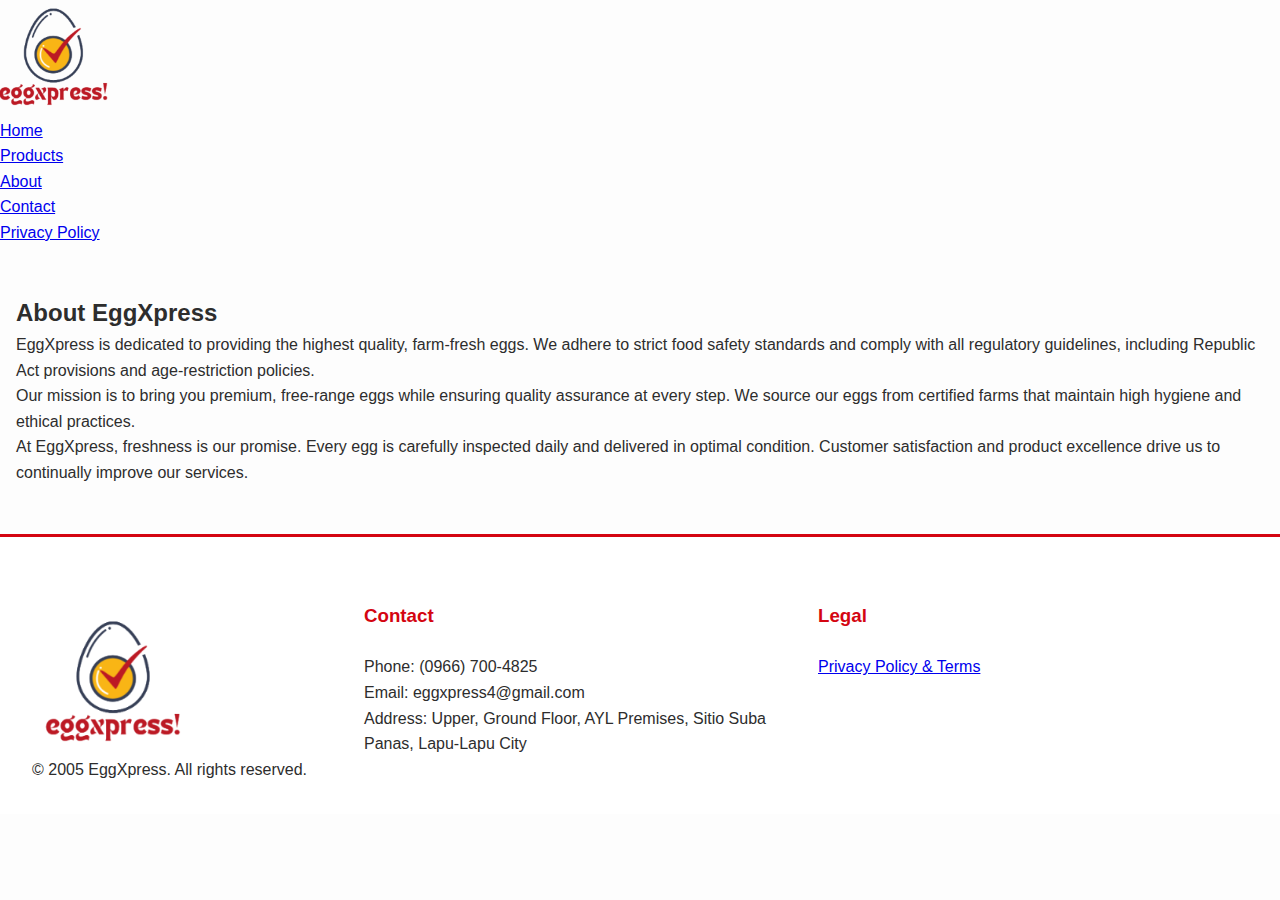
==== about.html @ 7fa2b329 "Update about.html" ====
<!DOCTYPE html>
<html lang="en">
<head>
  <meta charset="UTF-8" />
  <meta name="viewport" content="width=device-width, initial-scale=1.0" />
  <title>EggXpress! - About Us</title>
  <link rel="stylesheet" href="assets/css/style.css" />
  <link rel="shortcut icon" href="assets/images/favicon.ico" type="image/x-icon" />
</head>
<body>
  <!-- Header -->
  <header>
    <div class="header-container">
      <div class="logo">
        <a href="index.html"><img src="assets/images/logo.png" alt="EggXpress Logo"></a>
      </div>
      <nav>
        <div class="hamburger" onclick="toggleNav()">
          <div></div>
          <div></div>
          <div></div>
        </div>
        <ul id="navLinks">
          <li><a href="index.html">Home</a></li>
          <li><a href="products.html">Products</a></li>
          <li><a href="about.html" class="active">About</a></li>
          <li><a href="contact.html">Contact</a></li>
          <li><a href="javascript:void(0)" onclick="showPrivacyModal()">Privacy Policy</a></li>
        </ul>
      </nav>
    </div>
  </header>

  <!-- About Section -->
  <section class="about-section" id="about">
    <div class="about-container">
      <h2>About EggXpress</h2>
      <p>
        EggXpress is dedicated to providing the highest quality, farm-fresh eggs. We adhere to strict food safety standards and comply with all regulatory guidelines, including Republic Act provisions and age-restriction policies.
      </p>
      <p>
        Our mission is to bring you premium, free-range eggs while ensuring quality assurance at every step. We source our eggs from certified farms that maintain high hygiene and ethical practices.
      </p>
      <p>
        At EggXpress, freshness is our promise. Every egg is carefully inspected daily and delivered in optimal condition. Customer satisfaction and product excellence drive us to continually improve our services.
      </p>
    </div>
  </section>

  <!-- Footer -->
  <footer class="main-footer">
    <div class="footer-container">
      <div class="footer-left">
        <img src="assets/images/logo.png" alt="EggXpress Logo" class="footer-logo" />
      </div>
      <div class="footer-right">
        <div class="footer-section">
          <h3>Contact</h3>
          <p>Phone: (0966) 700-4825</p>
          <p>Email: eggxpress4@gmail.com</p>
          <p>Address: Upper, Ground Floor, AYL Premises, Sitio Suba Panas, Lapu-Lapu City</p>
        </div>
        <div class="footer-section">
          <h3>Legal</h3>
          <a href="javascript:void(0)" onclick="showPrivacyModal()">Privacy Policy &amp; Terms</a>
        </div>
      </div>
    </div>
    <div class="copyright">© 2005 EggXpress. All rights reserved.</div>
  </footer>

  <!-- Privacy Policy & Terms Modal -->
  <div id="privacyModal" class="modal-overlay">
    <div class="modal">
      <h2>Privacy Policy &amp; Terms &amp; Conditions</h2>
      <p>
        Welcome to EggXpress! We are committed to protecting your privacy and ensuring that your personal data is handled responsibly in compliance with Philippine laws.
      </p>
      <p>
        <strong>Privacy Policy:</strong> We collect only the information necessary to provide our egg delivery services. All data is securely stored and will not be shared with third parties without your explicit consent, except as required by law.
      </p>
      <p>
        <strong>Returns &amp; Freshness:</strong> Our eggs are farm-fresh and inspected daily for quality. Returns are accepted within 24 hours if the product fails to meet our quality standards.
      </p>
      <p>
        <strong>Age Restriction:</strong> By using our website, you confirm that you are at least 13 years old.
      </p>
      <p>
        <strong>Terms &amp; Conditions:</strong> Use of our website constitutes acceptance of these terms. We reserve the right to modify these policies as needed; your continued use of the site indicates your acceptance of any changes.
      </p>
      <div class="actions">
        <button class="btn-decline" onclick="declinePrivacy()">Decline</button>
        <button class="btn-agree" onclick="acceptPrivacy()">I Agree</button>
      </div>
    </div>
  </div>

  <script src="assets/js/script.js"></script>
</body>
</html>
---- assets/css/style.css ----
/* Variables */
:root {
  --primary-yellow: #f3bd3d;
  --primary-red: #D40511;
  --accent-black: #2D2D2D;
  --pure-white: #FFFFFF;
}

/* Reset */
* {
  margin: 0;
  padding: 0;
  box-sizing: border-box;
}

body {
  font-family: 'Montserrat', sans-serif;
  line-height: 1.6;
  background-color: #fdfdfd;
  color: var(--accent-black);
}

/* Navigation */
.main-header {
  background: var(--pure-white);
  box-shadow: 0 2px 10px rgba(0, 0, 0, 0.1);
  position: sticky;
  top: 0;
  z-index: 1000;
  border-bottom: 3px solid var(--primary-red);
}

.header-content {
  max-width: 1200px;
  margin: 0 auto;
  padding: 0 2rem;
  display: flex;
  align-items: center;
  justify-content: space-between;
}

.logo img {
  width: 110px;
  transition: transform 0.3s ease;
}

.logo img:hover {
  transform: scale(1.1);
}

.main-nav {
  display: flex;
  gap: 2rem;
}

.nav-link {
  text-decoration: none;
  color: var(--accent-black);
  padding: 0.5rem 0;
  position: relative;
  transition: color 0.3s ease;
}

.nav-link:hover,
.nav-link.active {
  color: #e6a200;
}

.nav-link::after {
  content: '';
  position: absolute;
  bottom: -4px;
  left: 0;
  width: 0;
  height: 2px;
  background: var(--primary-red);
  transition: width 0.3s ease;
}

.nav-link:hover::after,
.nav-link.active::after {
  width: 100%;
}

/* Hero Section */
.hero-section {
  position: relative;
  background: url('../images/hero.jpg') center/cover no-repeat;
  padding: 4rem 1rem;
  text-align: center;
  color: var(--pure-white);
}

.hero-content {
  max-width: 700px;
  margin: 0 auto;
}

.cta-button {
  display: inline-block;
  background: var(--primary-red);
  color: var(--pure-white);
  padding: 0.8rem 2rem;
  border-radius: 25px;
  text-decoration: none;
  font-weight: 600;
  margin-top: 1rem;
  transition: background 0.3s ease;
}

.cta-button:hover {
  background: #b00000;
}

/* Sections */
section {
  padding: 3rem 1rem;
}

/* Products Grid */
.products-section {
  background: #fffefa;
}

.section-heading {
  text-align: center;
  font-size: 2.5rem;
  margin-bottom: 2rem;
  color: var(--accent-black);
}

.product-grid {
  max-width: 1200px;
  margin: 0 auto;
  display: grid;
  grid-template-columns: repeat(auto-fit, minmax(280px, 1fr));
  gap: 2rem;
}

.product-card {
  background: var(--pure-white);
  border-radius: 12px;
  overflow: hidden;
  box-shadow: 0 4px 15px rgba(0, 0, 0, 0.1);
  text-align: center;
  transition: transform 0.3s ease;
}

.product-card:hover {
  transform: translateY(-5px);
}

.product-image {
  width: 100%;
  height: 220px;
  object-fit: cover;
}

.product-info {
  padding: 1rem;
}

.product-title {
  font-size: 1.3rem;
  margin-bottom: 0.5rem;
  text-transform: uppercase;
}

.product-price {
  color: var(--primary-red);
  font-size: 1.2rem;
  font-weight: 700;
  margin-bottom: 1rem;
}

/* Footer */
.main-footer {
  background: var(--pure-white);
  color: var(--accent-black);
  padding: 4rem 2rem 2rem;
  border-top: 3px solid var(--primary-red);
}

.footer-container {
  max-width: 1200px;
  margin: auto;
  display: flex;
  flex-wrap: wrap;
  gap: 2rem;
  justify-content: space-between;
}

.footer-left {
  flex: 1;
  min-width: 150px;
  display: flex;
  align-items: center;
}

.footer-logo {
  width: 150px;
}

.footer-right {
  flex: 3;
  display: grid;
  grid-template-columns: repeat(auto-fit, minmax(250px, 1fr));
  gap: 2rem;
}

.footer-section h3 {
  margin-bottom: 1.5rem;
  color: var(--primary-red);
}

.footer-links {
  list-style: none;
}

.footer-links li {
  margin-bottom: 0.8rem;
}

.footer-links a {
  color: var(--accent-black);
  text-decoration: none;
  transition: color 0.3s ease;
}

.footer-links a:hover {
  color: var(--primary-red);
}

/* Contact Page Layout */
.contact-container {
  max-width: 1200px;
  margin: 3rem auto;
  display: flex;
  flex-wrap: wrap;
  gap: 2rem;
  padding: 0 1rem;
}

.contact-form, .contact-info {
  flex: 1 1 45%;
  background: var(--pure-white);
  padding: 1.5rem;
  border-radius: 8px;
  box-shadow: 0 2px 10px rgba(0,0,0,0.05);
}

.contact-form h2,
.contact-info h3 {
  margin-bottom: 1rem;
}

.contact-form form {
  display: flex;
  flex-direction: column;
  gap: 1rem;
}

.contact-form label {
  font-weight: bold;
  text-transform: uppercase;
}

.contact-form input,
.contact-form textarea {
  padding: 0.8rem;
  border: 1px solid #ddd;
  border-radius: 5px;
}

/* Modal Overlay */
.modal-overlay {
  position: fixed;
  top: 0;
  left: 0;
  width: 100%;
  height: 100%;
  background: rgba(0,0,0,0.7);
  display: none;
  justify-content: center;
  align-items: center;
  z-index: 3000;
}

.modal {
  background: var(--pure-white);
  padding: 2rem;
  border-radius: 10px;
  max-width: 600px;
  width: 90%;
  max-height: 80%;
  overflow-y: auto;
  animation: scaleIn 0.4s ease;
}

@keyframes scaleIn {
  from { transform: scale(0.8); opacity: 0; }
  to { transform: scale(1); opacity: 1; }
}

.modal h2 {
  margin-bottom: 1rem;
  color: var(--primary-red);
  text-transform: uppercase;
}

.modal p {
  margin-bottom: 1rem;
  font-size: 0.95rem;
  text-align: justify;
}

.actions {
  margin-top: 1.5rem;
  display: flex;
  justify-content: space-around;
}

.modal button {
  padding: 0.5rem 1.5rem;
  border: none;
  border-radius: 5px;
  font-weight: 600;
  cursor: pointer;
  transition: background 0.3s ease;
}

.btn-agree {
  background: var(--primary-red);
  color: var(--pure-white);
}

.btn-agree:hover {
  background: #b00000;
}

.btn-decline {
  background: #ccc;
  color: var(--accent-black);
}

.btn-decline:hover {
  background: #bbb;
}

/* Responsive */
@media (max-width: 768px) {
  .header-content, .contact-container {
    flex-direction: column;
    gap: 1.5rem;
  }
  .footer-container {
    flex-direction: column;
    align-items: center;
  }
  .footer-right {
    grid-template-columns: 1fr;
  }
}
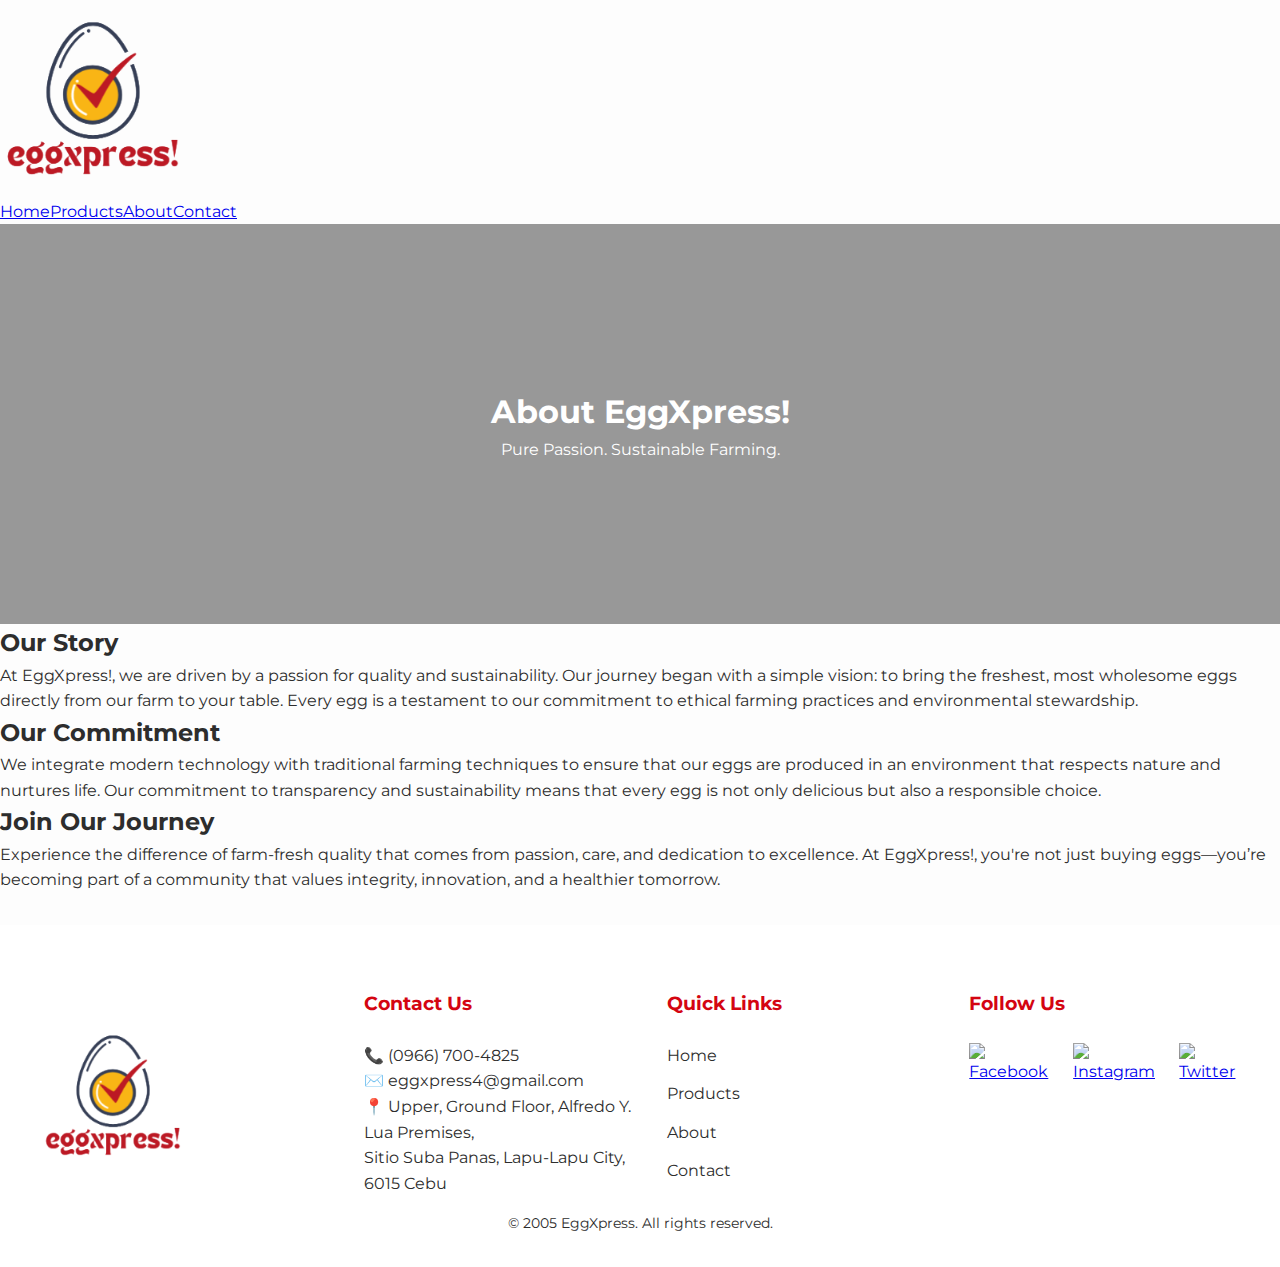
==== commit 19545e5d: "Update about.html" ====
--- a/about.html
+++ b/about.html
@@ -1,75 +1,97 @@
 <!DOCTYPE html>
 <html lang="en">
 <head>
-  <meta charset="UTF-8" />
-  <meta name="viewport" content="width=device-width, initial-scale=1.0" />
+  <meta charset="UTF-8">
+  <meta name="viewport" content="width=device-width, initial-scale=1.0">
   <title>EggXpress! - About Us</title>
-  <link rel="stylesheet" href="assets/css/style.css" />
-  <link rel="shortcut icon" href="assets/images/favicon.ico" type="image/x-icon" />
+  <link rel="apple-touch-icon" sizes="180x180" href="/assets/images/logo-180x180.png">
+  <link rel="icon" type="image/png" sizes="32x32" href="/assets/images/logo-32x32.png">
+  <link rel="icon" type="image/png" sizes="16x16" href="/assets/images/logo-16x16.png">
+  <link rel="shortcut icon" href="/assets/images/favicon.ico" type="image/x-icon">
+  <link href="https://fonts.googleapis.com/css2?family=Montserrat:wght@400;600;700&display=swap" rel="stylesheet">
+  <link rel="stylesheet" href="assets/css/style.css">
+  <style>
+    /* (Additional inline styles if needed can go here) */
+  </style>
 </head>
 <body>
-  <!-- Header -->
-  <header>
-    <div class="header-container">
-      <div class="logo">
-        <a href="index.html"><img src="assets/images/logo.png" alt="EggXpress Logo"></a>
-      </div>
-      <nav>
-        <div class="hamburger" onclick="toggleNav()">
-          <div></div>
-          <div></div>
-          <div></div>
-        </div>
-        <ul id="navLinks">
-          <li><a href="index.html">Home</a></li>
-          <li><a href="products.html">Products</a></li>
-          <li><a href="about.html" class="active">About</a></li>
-          <li><a href="contact.html">Contact</a></li>
-          <li><a href="javascript:void(0)" onclick="showPrivacyModal()">Privacy Policy</a></li>
-        </ul>
+  <!-- Header & Navigation -->
+  <header class="main-header">
+    <div class="header-content">
+      <a href="index.html">
+        <img src="assets/images/logo.png" alt="EggXpress Logo" class="brand-logo">
+      </a>
+      <nav class="main-nav">
+        <a href="index.html" class="nav-link">Home</a>
+        <a href="products.html" class="nav-link">Products</a>
+        <a href="about.html" class="nav-link active">About</a>
+        <a href="contact.html" class="nav-link">Contact</a>
       </nav>
     </div>
   </header>
-
-  <!-- About Section -->
-  <section class="about-section" id="about">
-    <div class="about-container">
-      <h2>About EggXpress</h2>
-      <p>
-        EggXpress is dedicated to providing the highest quality, farm-fresh eggs. We adhere to strict food safety standards and comply with all regulatory guidelines, including Republic Act provisions and age-restriction policies.
-      </p>
-      <p>
-        Our mission is to bring you premium, free-range eggs while ensuring quality assurance at every step. We source our eggs from certified farms that maintain high hygiene and ethical practices.
-      </p>
-      <p>
-        At EggXpress, freshness is our promise. Every egg is carefully inspected daily and delivered in optimal condition. Customer satisfaction and product excellence drive us to continually improve our services.
-      </p>
+  
+  <!-- Hero Section -->
+  <section class="hero" style="background: url('assets/images/hero-image1.jpg') center/cover no-repeat; height: 400px; background-attachment: fixed; display: flex; align-items: center; text-align: center; color: var(--pure-white); position: relative;">
+    <div class="hero-content" style="position: relative; z-index: 1; max-width: 800px; padding: 0 20px;">
+      <h1>About EggXpress!</h1>
+      <p>Pure Passion. Sustainable Farming.</p>
     </div>
+    <div style="position: absolute; top: 0; left: 0; width: 100%; height: 100%; background: rgba(0,0,0,0.4);"></div>
   </section>
 
+  <!-- About Content -->
+  <div class="about-container">
+    <h2>Our Story</h2>
+    <p>
+      At EggXpress!, we are driven by a passion for quality and sustainability. Our journey began with a simple vision: to bring the freshest, most wholesome eggs directly from our farm to your table. Every egg is a testament to our commitment to ethical farming practices and environmental stewardship.
+    </p>
+    <h2>Our Commitment</h2>
+    <p>
+      We integrate modern technology with traditional farming techniques to ensure that our eggs are produced in an environment that respects nature and nurtures life. Our commitment to transparency and sustainability means that every egg is not only delicious but also a responsible choice.
+    </p>
+    <h2>Join Our Journey</h2>
+    <p>
+      Experience the difference of farm-fresh quality that comes from passion, care, and dedication to excellence. At EggXpress!, you're not just buying eggs—you’re becoming part of a community that values integrity, innovation, and a healthier tomorrow.
+    </p>
+  </div>
+  
   <!-- Footer -->
   <footer class="main-footer">
     <div class="footer-container">
       <div class="footer-left">
-        <img src="assets/images/logo.png" alt="EggXpress Logo" class="footer-logo" />
+        <img src="assets/images/logo.png" alt="EggXpress Logo" class="footer-logo">
       </div>
       <div class="footer-right">
         <div class="footer-section">
-          <h3>Contact</h3>
-          <p>Phone: (0966) 700-4825</p>
-          <p>Email: eggxpress4@gmail.com</p>
-          <p>Address: Upper, Ground Floor, AYL Premises, Sitio Suba Panas, Lapu-Lapu City</p>
+          <h3>Contact Us</h3>
+          <p>📞 (0966) 700-4825</p>
+          <p>✉️ eggxpress4@gmail.com</p>
+          <p>📍 Upper, Ground Floor, Alfredo Y. Lua Premises,<br> Sitio Suba Panas, Lapu-Lapu City, 6015 Cebu</p>
         </div>
         <div class="footer-section">
-          <h3>Legal</h3>
-          <a href="javascript:void(0)" onclick="showPrivacyModal()">Privacy Policy &amp; Terms</a>
+          <h3>Quick Links</h3>
+          <ul class="footer-links">
+            <li><a href="index.html">Home</a></li>
+            <li><a href="products.html">Products</a></li>
+            <li><a href="about.html" class="active">About</a></li>
+            <li><a href="contact.html">Contact</a></li>
+          </ul>
+        </div>
+        <div class="footer-section">
+          <h3>Follow Us</h3>
+          <div class="social-links">
+            <a href="#"><img src="assets/images/facebook-logo.png" alt="Facebook" class="social-icon"></a>
+            <a href="#"><img src="assets/images/instagram-logo.jpg" alt="Instagram" class="social-icon"></a>
+            <a href="#"><img src="assets/images/twitter-logo.png" alt="Twitter" class="social-icon"></a>
+          </div>
         </div>
       </div>
     </div>
     <div class="copyright">© 2005 EggXpress. All rights reserved.</div>
   </footer>
-
-  <!-- Privacy Policy & Terms Modal -->
+  
+  <!-- (Optional: If you want to include the Privacy Policy modal, add it here) -->
+  <!-- Privacy Policy Modal -->
   <div id="privacyModal" class="modal-overlay">
     <div class="modal">
       <h2>Privacy Policy &amp; Terms &amp; Conditions</h2>
@@ -80,7 +102,7 @@
         <strong>Privacy Policy:</strong> We collect only the information necessary to provide our egg delivery services. All data is securely stored and will not be shared with third parties without your explicit consent, except as required by law.
       </p>
       <p>
-        <strong>Returns &amp; Freshness:</strong> Our eggs are farm-fresh and inspected daily for quality. Returns are accepted within 24 hours if the product fails to meet our quality standards.
+        <strong>Returns &amp; Freshness:</strong> Our eggs are farm-fresh and inspected daily for quality. Returns are accepted within 24 hours if the product fails to meet our strict quality standards.
       </p>
       <p>
         <strong>Age Restriction:</strong> By using our website, you confirm that you are at least 13 years old.
--- a/assets/css/style.css
+++ b/assets/css/style.css
@@ -1,291 +1,136 @@
-/* Variables */
 :root {
   --primary-yellow: #f3bd3d;
   --primary-red: #D40511;
   --accent-black: #2D2D2D;
   --pure-white: #FFFFFF;
 }
+* { margin: 0; padding: 0; box-sizing: border-box; }
+body { font-family: 'Montserrat', sans-serif; line-height: 1.6; color: var(--accent-black); background-color: #fdfdfd; }
 
-/* Reset */
-* {
-  margin: 0;
-  padding: 0;
-  box-sizing: border-box;
-}
-
-body {
-  font-family: 'Montserrat', sans-serif;
-  line-height: 1.6;
-  background-color: #fdfdfd;
-  color: var(--accent-black);
-}
-
-/* Navigation */
-.main-header {
-  background: var(--pure-white);
-  box-shadow: 0 2px 10px rgba(0, 0, 0, 0.1);
-  position: sticky;
-  top: 0;
-  z-index: 1000;
-  border-bottom: 3px solid var(--primary-red);
-}
-
-.header-content {
+/* Header & Navigation */
+.header-container {
   max-width: 1200px;
   margin: 0 auto;
-  padding: 0 2rem;
   display: flex;
   align-items: center;
   justify-content: space-between;
+  padding: 0.5rem 2rem;
 }
-
-.logo img {
-  width: 110px;
-  transition: transform 0.3s ease;
-}
-
-.logo img:hover {
-  transform: scale(1.1);
-}
-
-.main-nav {
-  display: flex;
-  gap: 2rem;
-}
-
-.nav-link {
-  text-decoration: none;
-  color: var(--accent-black);
-  padding: 0.5rem 0;
-  position: relative;
-  transition: color 0.3s ease;
-}
-
-.nav-link:hover,
-.nav-link.active {
-  color: #e6a200;
-}
-
-.nav-link::after {
-  content: '';
-  position: absolute;
-  bottom: -4px;
-  left: 0;
-  width: 0;
-  height: 2px;
-  background: var(--primary-red);
-  transition: width 0.3s ease;
-}
-
-.nav-link:hover::after,
-.nav-link.active::after {
-  width: 100%;
+.logo img { width: 120px; transition: transform 0.3s ease; }
+.logo img:hover { transform: scale(1.1); }
+nav { display: flex; align-items: center; }
+nav ul { list-style: none; display: flex; }
+nav ul li { margin-left: 2rem; }
+nav ul li a { text-decoration: none; color: var(--accent-black); font-weight: 600; transition: color 0.3s ease; }
+nav ul li a:hover { color: #e6a200; }
+nav ul li a.active { color: #e6a200; }
+/* Hamburger Menu */
+.hamburger { display: none; flex-direction: column; cursor: pointer; }
+.hamburger div { width: 25px; height: 3px; background: var(--accent-black); margin: 4px 0; transition: 0.4s; }
+@media (max-width: 768px) {
+  nav ul { display: none; flex-direction: column; background: var(--pure-white); position: absolute; right: 0; top: 60px; width: 200px; box-shadow: 0 2px 10px rgba(0,0,0,0.1); }
+  nav ul li { margin: 1rem; }
+  .hamburger { display: flex; }
 }
 
 /* Hero Section */
-.hero-section {
-  position: relative;
-  background: url('../images/hero.jpg') center/cover no-repeat;
-  padding: 4rem 1rem;
-  text-align: center;
-  color: var(--pure-white);
-}
+.hero-section { background: var(--primary-yellow) center/cover no-repeat; padding: 4rem 1rem; text-align: center; }
+.hero-content { max-width: 700px; margin: 0 auto; }
+.hero-title { font-size: 3.5rem; margin-bottom: 1rem; text-shadow: 1px 1px 2px rgba(0,0,0,0.2); }
+.hero-subtitle { font-size: 1.4rem; margin-bottom: 2rem; }
+.hero-cta { background: var(--primary-red); color: var(--pure-white); padding: 0.8rem 2rem; border-radius: 25px; text-decoration: none; font-weight: 600; transition: background 0.3s ease; }
+.hero-cta:hover { background: #b00000; }
 
-.hero-content {
-  max-width: 700px;
-  margin: 0 auto;
-}
-
-.cta-button {
-  display: inline-block;
-  background: var(--primary-red);
-  color: var(--pure-white);
-  padding: 0.8rem 2rem;
-  border-radius: 25px;
-  text-decoration: none;
-  font-weight: 600;
-  margin-top: 1rem;
-  transition: background 0.3s ease;
-}
-
-.cta-button:hover {
-  background: #b00000;
-}
-
-/* Sections */
-section {
-  padding: 3rem 1rem;
-}
-
-/* Products Grid */
-.products-section {
-  background: #fffefa;
-}
-
-.section-heading {
-  text-align: center;
-  font-size: 2.5rem;
-  margin-bottom: 2rem;
-  color: var(--accent-black);
-}
-
+/* Products Section */
+.products-section { padding: 5rem 2rem; background: #f9f9f9; }
+.section-heading { text-align: center; font-size: 2.5rem; margin-bottom: 3rem; }
 .product-grid {
   max-width: 1200px;
   margin: 0 auto;
   display: grid;
-  grid-template-columns: repeat(auto-fit, minmax(280px, 1fr));
+  grid-template-columns: repeat(auto-fit, minmax(260px, 1fr));
   gap: 2rem;
 }
-
 .product-card {
   background: var(--pure-white);
   border-radius: 12px;
   overflow: hidden;
-  box-shadow: 0 4px 15px rgba(0, 0, 0, 0.1);
+  box-shadow: 0 4px 15px rgba(0,0,0,0.1);
   text-align: center;
   transition: transform 0.3s ease;
 }
+.product-card:hover { transform: translateY(-5px); }
+.product-image { width: 100%; height: 220px; object-fit: cover; }
+.product-info { padding: 1rem; }
+.product-title { font-size: 1.3rem; margin-bottom: 0.5rem; }
+.product-price { color: var(--primary-red); font-size: 1.2rem; font-weight: 700; margin-bottom: 1rem; }
+.more-info-btn {
+  background: var(--primary-red);
+  color: var(--pure-white);
+  padding: 0.6rem 1.5rem;
+  border-radius: 25px;
+  text-decoration: none;
+  font-weight: 600;
+  cursor: pointer;
+  transition: background 0.3s ease;
+}
+.more-info-btn:hover { background: #b00000; }
 
-.product-card:hover {
-  transform: translateY(-5px);
+/* Side-by-Side Map & Gallery */
+.side-by-side { display: flex; width: 100%; height: 100vh; overflow: hidden; }
+.side-by-side > div { flex: 1; }
+.map-container, .gallery-container { height: 100%; }
+.map-container iframe { width: 100%; height: 100%; border: none; display: block; }
+.gallery-container .gallery-image {
+  width: 100%;
+  height: 100%;
+  object-fit: cover;
+  cursor: pointer;
+  transition: opacity 0.5s ease-in-out;
 }
-
-.product-image {
-  width: 100%;
-  height: 220px;
-  object-fit: cover;
-}
-
-.product-info {
-  padding: 1rem;
-}
-
-.product-title {
-  font-size: 1.3rem;
-  margin-bottom: 0.5rem;
-  text-transform: uppercase;
-}
-
-.product-price {
-  color: var(--primary-red);
-  font-size: 1.2rem;
-  font-weight: 700;
-  margin-bottom: 1rem;
+@media (max-width: 768px) {
+  .side-by-side { flex-direction: column; height: auto; }
+  .side-by-side > div { height: 300px; }
 }
 
 /* Footer */
-.main-footer {
-  background: var(--pure-white);
-  color: var(--accent-black);
-  padding: 4rem 2rem 2rem;
-  border-top: 3px solid var(--primary-red);
-}
-
+.main-footer { background: var(--pure-white); padding: 4rem 2rem 2rem; margin-top: 2rem; }
 .footer-container {
   max-width: 1200px;
-  margin: auto;
+  margin: 0 auto;
   display: flex;
   flex-wrap: wrap;
   gap: 2rem;
-  justify-content: space-between;
 }
-
-.footer-left {
-  flex: 1;
-  min-width: 150px;
-  display: flex;
-  align-items: center;
-}
-
-.footer-logo {
-  width: 150px;
-}
-
+.footer-left { flex: 1; display: flex; align-items: center; }
+.footer-logo { width: 150px; }
 .footer-right {
   flex: 3;
   display: grid;
   grid-template-columns: repeat(auto-fit, minmax(250px, 1fr));
   gap: 2rem;
 }
+.footer-section h3 { margin-bottom: 1.5rem; color: var(--primary-red); }
+.footer-links { list-style: none; }
+.footer-links li { margin-bottom: 0.8rem; }
+.footer-links a { text-decoration: none; color: var(--accent-black); transition: color 0.3s ease; }
+.footer-links a:hover { color: var(--primary-red); }
+.social-links { display: flex; gap: 1.5rem; margin-top: 1.5rem; }
+.social-icon { width: 35px; height: 35px; transition: transform 0.3s ease; }
+.social-icon:hover { transform: scale(1.5); }
+.copyright { text-align: center; margin-top: 1rem; font-size: 0.9rem; color: var(--accent-black); }
 
-.footer-section h3 {
-  margin-bottom: 1.5rem;
-  color: var(--primary-red);
-}
-
-.footer-links {
-  list-style: none;
-}
-
-.footer-links li {
-  margin-bottom: 0.8rem;
-}
-
-.footer-links a {
-  color: var(--accent-black);
-  text-decoration: none;
-  transition: color 0.3s ease;
-}
-
-.footer-links a:hover {
-  color: var(--primary-red);
-}
-
-/* Contact Page Layout */
-.contact-container {
-  max-width: 1200px;
-  margin: 3rem auto;
-  display: flex;
-  flex-wrap: wrap;
-  gap: 2rem;
-  padding: 0 1rem;
-}
-
-.contact-form, .contact-info {
-  flex: 1 1 45%;
-  background: var(--pure-white);
-  padding: 1.5rem;
-  border-radius: 8px;
-  box-shadow: 0 2px 10px rgba(0,0,0,0.05);
-}
-
-.contact-form h2,
-.contact-info h3 {
-  margin-bottom: 1rem;
-}
-
-.contact-form form {
-  display: flex;
-  flex-direction: column;
-  gap: 1rem;
-}
-
-.contact-form label {
-  font-weight: bold;
-  text-transform: uppercase;
-}
-
-.contact-form input,
-.contact-form textarea {
-  padding: 0.8rem;
-  border: 1px solid #ddd;
-  border-radius: 5px;
-}
-
-/* Modal Overlay */
+/* Modal Styles */
 .modal-overlay {
   position: fixed;
-  top: 0;
-  left: 0;
-  width: 100%;
-  height: 100%;
+  top: 0; left: 0;
+  width: 100%; height: 100%;
   background: rgba(0,0,0,0.7);
   display: none;
   justify-content: center;
   align-items: center;
   z-index: 3000;
 }
-
 .modal {
   background: var(--pure-white);
   padding: 2rem;
@@ -296,30 +141,13 @@
   overflow-y: auto;
   animation: scaleIn 0.4s ease;
 }
-
 @keyframes scaleIn {
   from { transform: scale(0.8); opacity: 0; }
   to { transform: scale(1); opacity: 1; }
 }
-
-.modal h2 {
-  margin-bottom: 1rem;
-  color: var(--primary-red);
-  text-transform: uppercase;
-}
-
-.modal p {
-  margin-bottom: 1rem;
-  font-size: 0.95rem;
-  text-align: justify;
-}
-
-.actions {
-  margin-top: 1.5rem;
-  display: flex;
-  justify-content: space-around;
-}
-
+.modal h2 { margin-bottom: 1rem; color: var(--primary-red); text-transform: uppercase; }
+.modal p { margin-bottom: 1rem; font-size: 0.95rem; text-align: justify; }
+.modal .actions { margin-top: 1.5rem; display: flex; justify-content: space-around; }
 .modal button {
   padding: 0.5rem 1.5rem;
   border: none;
@@ -328,36 +156,7 @@
   cursor: pointer;
   transition: background 0.3s ease;
 }
-
-.btn-agree {
-  background: var(--primary-red);
-  color: var(--pure-white);
-}
-
-.btn-agree:hover {
-  background: #b00000;
-}
-
-.btn-decline {
-  background: #ccc;
-  color: var(--accent-black);
-}
-
-.btn-decline:hover {
-  background: #bbb;
-}
-
-/* Responsive */
-@media (max-width: 768px) {
-  .header-content, .contact-container {
-    flex-direction: column;
-    gap: 1.5rem;
-  }
-  .footer-container {
-    flex-direction: column;
-    align-items: center;
-  }
-  .footer-right {
-    grid-template-columns: 1fr;
-  }
-}
+.btn-agree { background: var(--primary-red); color: var(--pure-white); }
+.btn-agree:hover { background: #b00000; }
+.btn-decline { background: #ccc; color: var(--accent-black); }
+.btn-decline:hover { background: #bbb; }
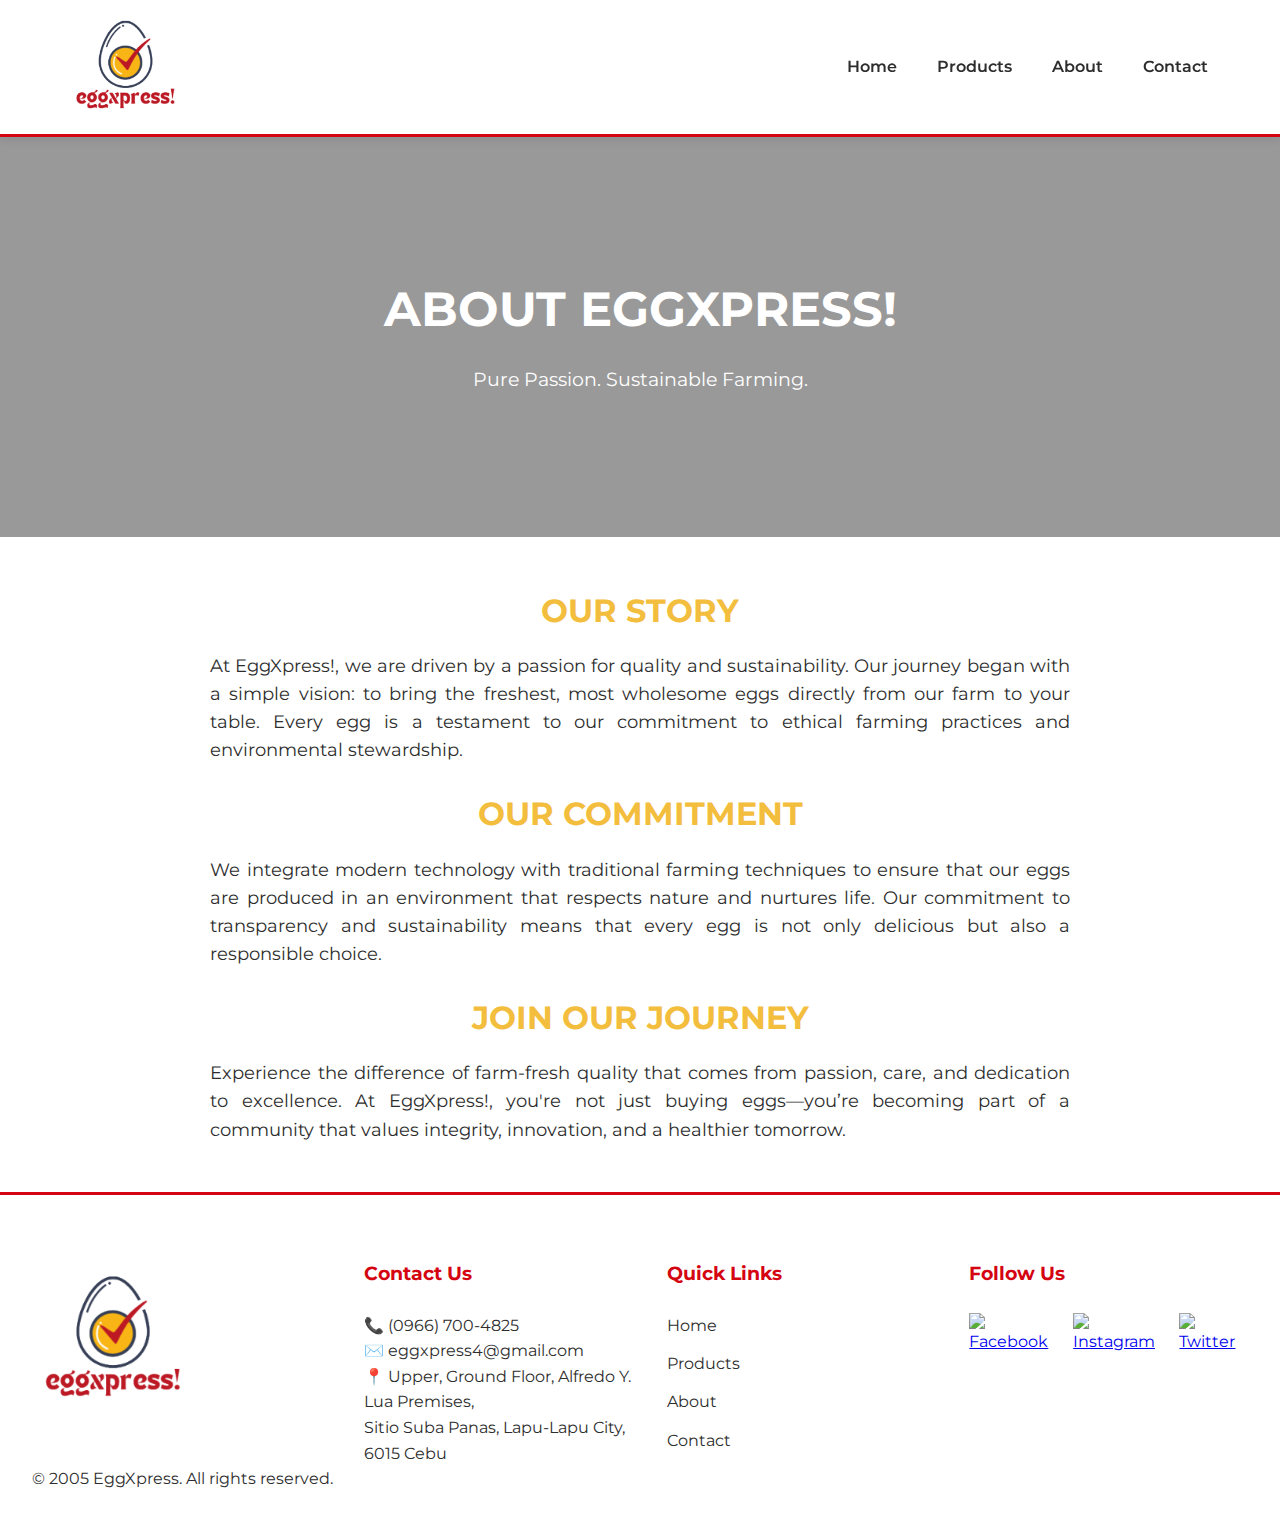
==== commit ae3bdc05: "Update about.html" ====
--- a/about.html
+++ b/about.html
@@ -9,18 +9,204 @@
   <link rel="icon" type="image/png" sizes="16x16" href="/assets/images/logo-16x16.png">
   <link rel="shortcut icon" href="/assets/images/favicon.ico" type="image/x-icon">
   <link href="https://fonts.googleapis.com/css2?family=Montserrat:wght@400;600;700&display=swap" rel="stylesheet">
-  <link rel="stylesheet" href="assets/css/style.css">
   <style>
-    /* (Additional inline styles if needed can go here) */
+    :root {
+      --primary-yellow: #f3bd3d;
+      --primary-red: #D40511;
+      --accent-black: #2D2D2D;
+      --pure-white: #FFFFFF;
+    }
+    * {
+      margin: 0;
+      padding: 0;
+      box-sizing: border-box;
+    }
+    body {
+      font-family: 'Montserrat', sans-serif;
+      background: var(--pure-white);
+      color: var(--accent-black);
+      line-height: 1.6;
+      overflow-x: hidden;
+    }
+    /* Header */
+    header.main-header {
+      background: var(--pure-white);
+      padding: 0.5rem 0;
+      box-shadow: 0 2px 10px rgba(0,0,0,0.1);
+      position: sticky;
+      top: 0;
+      z-index: 1000;
+      border-bottom: 3px solid var(--primary-red);
+      animation: fadeInDown 0.8s ease-out;
+    }
+    @keyframes fadeInDown {
+      from { opacity: 0; transform: translateY(-20px); }
+      to { opacity: 1; transform: translateY(0); }
+    }
+    .header-content {
+      max-width: 1200px;
+      margin: auto;
+      display: flex;
+      justify-content: space-between;
+      align-items: center;
+      padding: 0 2rem;
+    }
+    .brand-logo {
+      width: 110px;
+      transition: transform 0.3s ease;
+    }
+    .brand-logo:hover { transform: scale(1.1); }
+    .main-nav {
+      display: flex;
+      gap: 2.5rem;
+    }
+    .nav-link {
+      color: var(--accent-black);
+      text-decoration: none;
+      font-weight: 600;
+      padding: 0.5rem 0;
+      position: relative;
+      transition: color 0.3s ease;
+    }
+    .nav-link:hover { color: #e6a200; }
+    .nav-link::after {
+      content: "";
+      position: absolute;
+      width: 0;
+      height: 2px;
+      bottom: -4px;
+      left: 0;
+      background: var(--primary-red);
+      transition: width 0.3s;
+    }
+    .nav-link:hover::after { width: 100%; }
+    
+    /* Hero Section */
+    .hero {
+      position: relative;
+      background: url('assets/images/hero-image1.jpg') center/cover no-repeat;
+      height: 400px;
+      display: flex;
+      align-items: center;
+      justify-content: center;
+      text-align: center;
+      color: var(--pure-white);
+      background-attachment: fixed;
+    }
+    .hero::after {
+      content: "";
+      position: absolute;
+      top: 0; left: 0;
+      width: 100%;
+      height: 100%;
+      background: rgba(0,0,0,0.4);
+    }
+    .hero-content {
+      position: relative;
+      z-index: 1;
+      max-width: 800px;
+      padding: 0 20px;
+    }
+    .hero h1 {
+      font-size: 3rem;
+      margin-bottom: 1rem;
+      text-transform: uppercase;
+    }
+    .hero p {
+      font-size: 1.2rem;
+      margin-bottom: 0.5rem;
+    }
+    
+    /* About Content */
+    .about-container {
+      max-width: 900px;
+      margin: 3rem auto;
+      padding: 0 20px;
+      text-align: center;
+      animation: fadeInUp 1s ease-out;
+    }
+    @keyframes fadeInUp {
+      from { opacity: 0; transform: translateY(20px); }
+      to { opacity: 1; transform: translateY(0); }
+    }
+    .about-container h2 {
+      font-size: 2rem;
+      color: var(--primary-yellow);
+      margin-bottom: 1rem;
+      text-transform: uppercase;
+    }
+    .about-container p {
+      font-size: 1.1rem;
+      margin-bottom: 1.5rem;
+      text-align: justify;
+    }
+    
+    /* Footer */
+    footer.main-footer {
+      background: var(--pure-white);
+      color: var(--accent-black);
+      padding: 4rem 2rem 2rem;
+      margin-top: 3rem;
+      border-top: 3px solid var(--primary-red);
+      animation: fadeInUp 0.8s ease-out;
+    }
+    .footer-container {
+      max-width: 1200px;
+      margin: auto;
+      display: flex;
+      flex-wrap: wrap;
+      gap: 2rem;
+      justify-content: space-between;
+      align-items: flex-start;
+    }
+    .footer-left { flex: 1; min-width: 150px; }
+    .footer-right {
+      flex: 3;
+      display: grid;
+      grid-template-columns: repeat(auto-fit, minmax(250px, 1fr));
+      gap: 2rem;
+    }
+    .footer-logo { width: 150px; }
+    .footer-section h3 {
+      margin-bottom: 1.5rem;
+      color: var(--primary-red);
+    }
+    .footer-links { list-style: none; }
+    .footer-links li { margin-bottom: 0.8rem; }
+    .footer-links a {
+      color: var(--accent-black);
+      text-decoration: none;
+      transition: color 0.3s ease;
+    }
+    .footer-links a:hover { color: var(--primary-red); }
+    .social-links {
+      display: flex;
+      gap: 1.5rem;
+      margin-top: 1.5rem;
+      justify-content: center;
+    }
+    .social-icon {
+      width: 35px;
+      height: 35px;
+      transition: transform 0.3s ease;
+    }
+    .social-icon:hover { transform: scale(1.5); }
+    
+    @media (max-width: 768px) {
+      .header-content { flex-direction: column; gap: 1.5rem; }
+      .main-nav { justify-content: center; }
+      .hero h1 { font-size: 2.5rem; }
+      .about-container p { font-size: 1rem; }
+      .footer-container { flex-direction: column; align-items: center; }
+      .footer-right { grid-template-columns: 1fr; }
+    }
   </style>
 </head>
 <body>
   <!-- Header & Navigation -->
   <header class="main-header">
     <div class="header-content">
-      <a href="index.html">
-        <img src="assets/images/logo.png" alt="EggXpress Logo" class="brand-logo">
-      </a>
+      <a href="index.html"><img src="assets/images/logo.png" alt="EggXpress Logo" class="brand-logo"></a>
       <nav class="main-nav">
         <a href="index.html" class="nav-link">Home</a>
         <a href="products.html" class="nav-link">Products</a>
@@ -29,14 +215,13 @@
       </nav>
     </div>
   </header>
-  
+ 
   <!-- Hero Section -->
-  <section class="hero" style="background: url('assets/images/hero-image1.jpg') center/cover no-repeat; height: 400px; background-attachment: fixed; display: flex; align-items: center; text-align: center; color: var(--pure-white); position: relative;">
-    <div class="hero-content" style="position: relative; z-index: 1; max-width: 800px; padding: 0 20px;">
+  <section class="hero">
+    <div class="hero-content">
       <h1>About EggXpress!</h1>
       <p>Pure Passion. Sustainable Farming.</p>
     </div>
-    <div style="position: absolute; top: 0; left: 0; width: 100%; height: 100%; background: rgba(0,0,0,0.4);"></div>
   </section>
 
   <!-- About Content -->
@@ -89,34 +274,5 @@
     </div>
     <div class="copyright">© 2005 EggXpress. All rights reserved.</div>
   </footer>
-  
-  <!-- (Optional: If you want to include the Privacy Policy modal, add it here) -->
-  <!-- Privacy Policy Modal -->
-  <div id="privacyModal" class="modal-overlay">
-    <div class="modal">
-      <h2>Privacy Policy &amp; Terms &amp; Conditions</h2>
-      <p>
-        Welcome to EggXpress! We are committed to protecting your privacy and ensuring that your personal data is handled responsibly in compliance with Philippine laws.
-      </p>
-      <p>
-        <strong>Privacy Policy:</strong> We collect only the information necessary to provide our egg delivery services. All data is securely stored and will not be shared with third parties without your explicit consent, except as required by law.
-      </p>
-      <p>
-        <strong>Returns &amp; Freshness:</strong> Our eggs are farm-fresh and inspected daily for quality. Returns are accepted within 24 hours if the product fails to meet our strict quality standards.
-      </p>
-      <p>
-        <strong>Age Restriction:</strong> By using our website, you confirm that you are at least 13 years old.
-      </p>
-      <p>
-        <strong>Terms &amp; Conditions:</strong> Use of our website constitutes acceptance of these terms. We reserve the right to modify these policies as needed; your continued use of the site indicates your acceptance of any changes.
-      </p>
-      <div class="actions">
-        <button class="btn-decline" onclick="declinePrivacy()">Decline</button>
-        <button class="btn-agree" onclick="acceptPrivacy()">I Agree</button>
-      </div>
-    </div>
-  </div>
-
-  <script src="assets/js/script.js"></script>
 </body>
 </html>
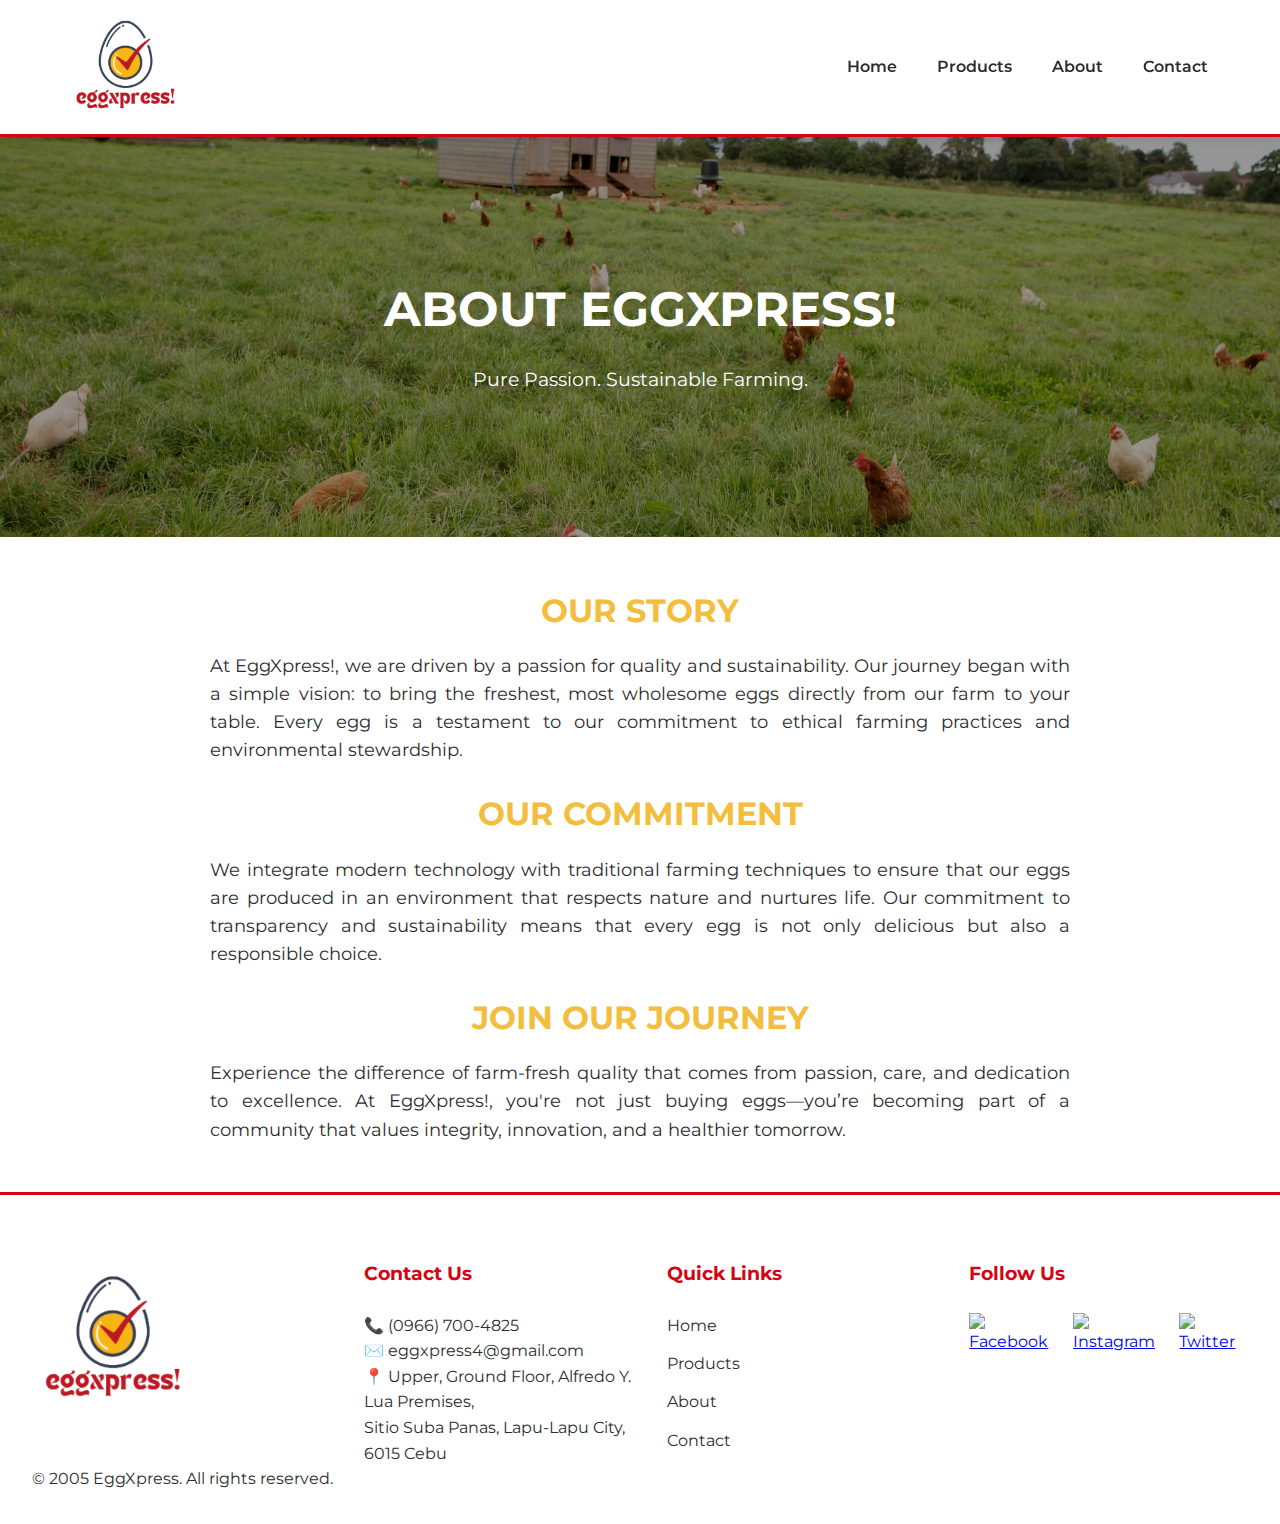
==== commit f893cec8: "Update about.html" ====
--- a/about.html
+++ b/about.html
@@ -84,7 +84,7 @@
     /* Hero Section */
     .hero {
       position: relative;
-      background: url('assets/images/hero-image1.jpg') center/cover no-repeat;
+      background: url('freerange.jpg') center/cover no-repeat;
       height: 400px;
       display: flex;
       align-items: center;
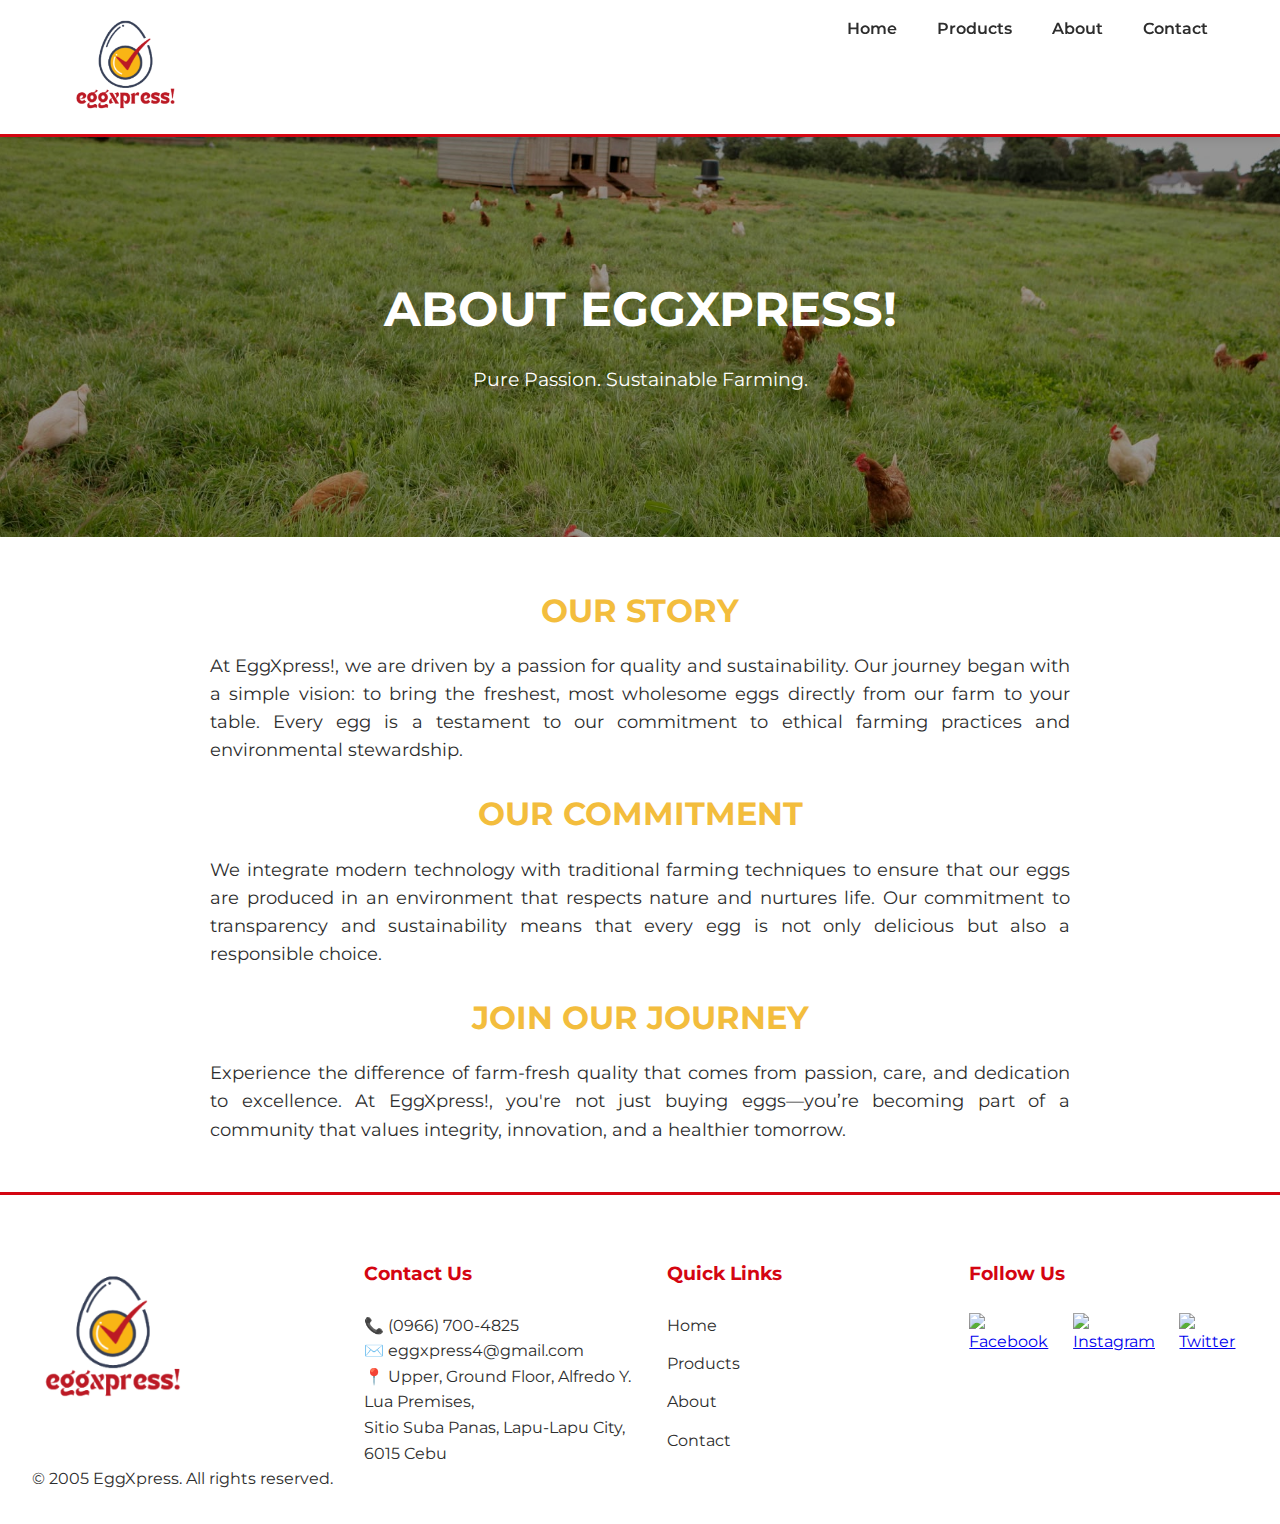
==== commit f8a833c4: "Update about.html" ====
--- a/about.html
+++ b/about.html
@@ -48,7 +48,7 @@
       margin: auto;
       display: flex;
       justify-content: space-between;
-      align-items: center;
+      align-items: left;
       padding: 0 2rem;
     }
     .brand-logo {
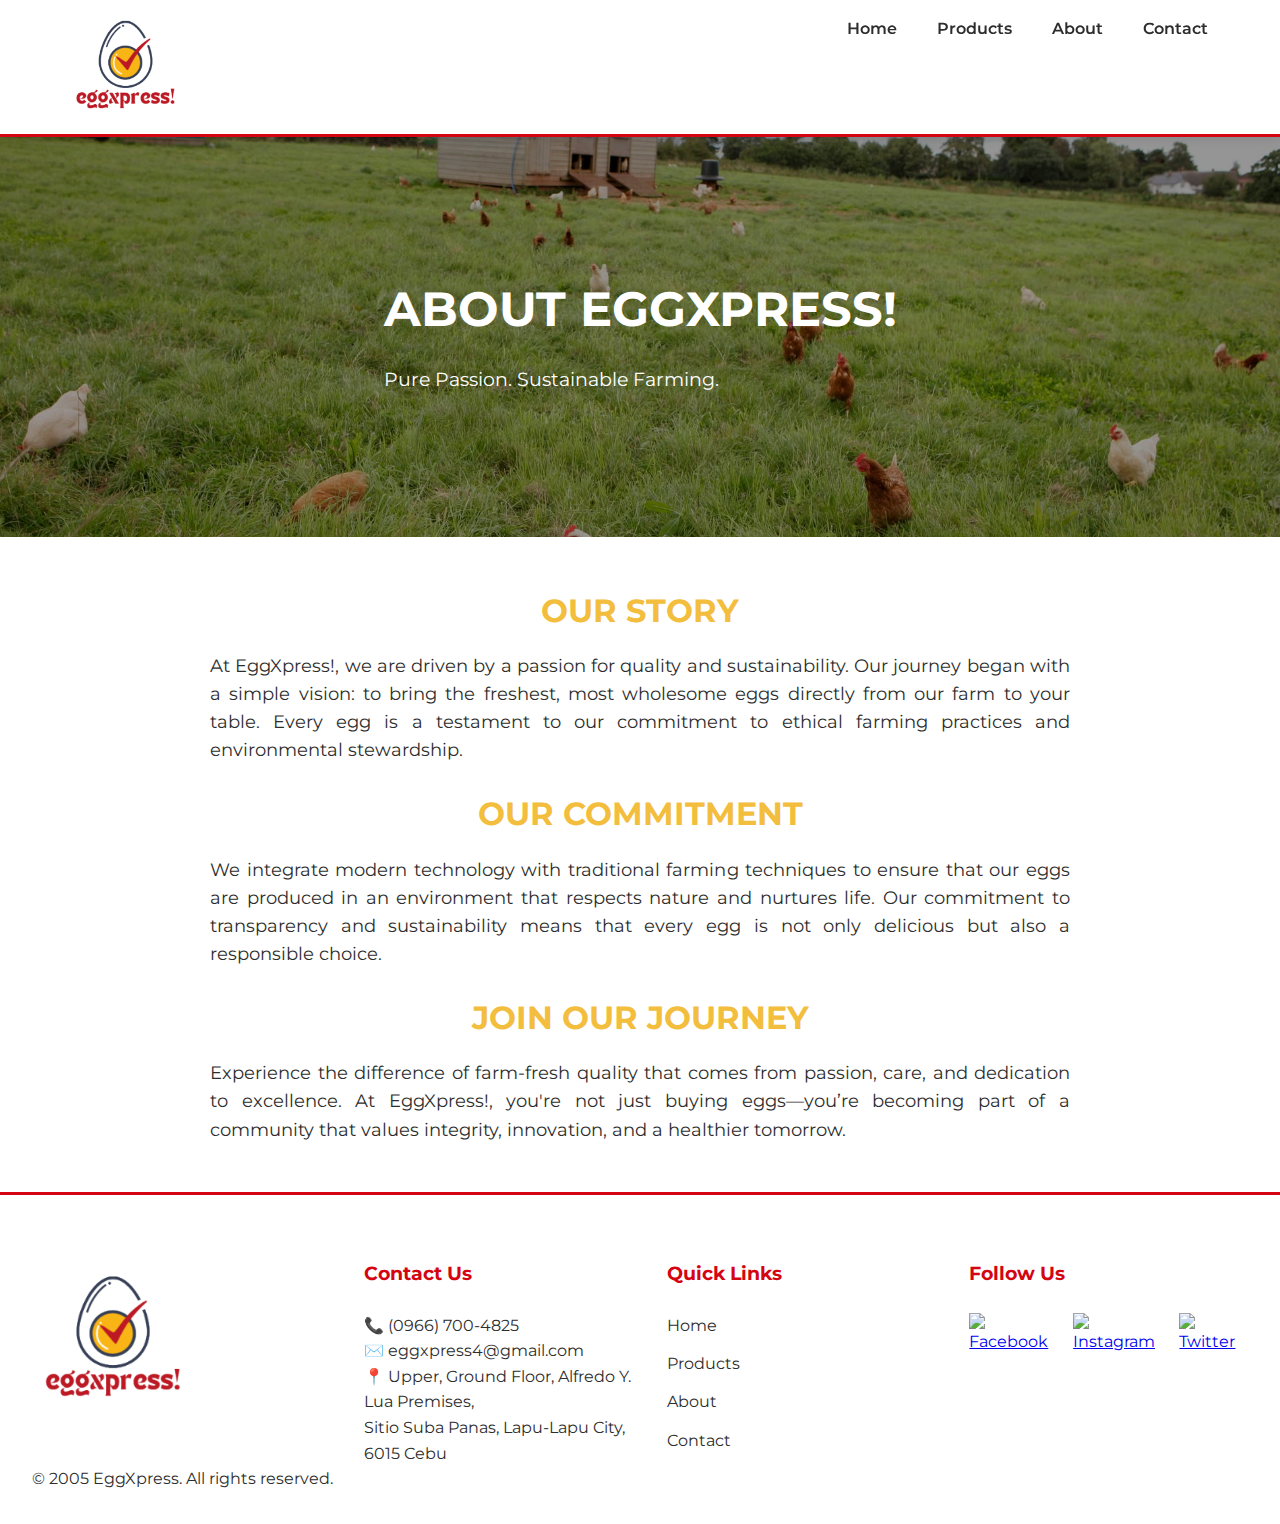
==== commit baa083d1: "Update about.html" ====
--- a/about.html
+++ b/about.html
@@ -89,7 +89,7 @@
       display: flex;
       align-items: center;
       justify-content: center;
-      text-align: center;
+      text-align: LEFT;
       color: var(--pure-white);
       background-attachment: fixed;
     }
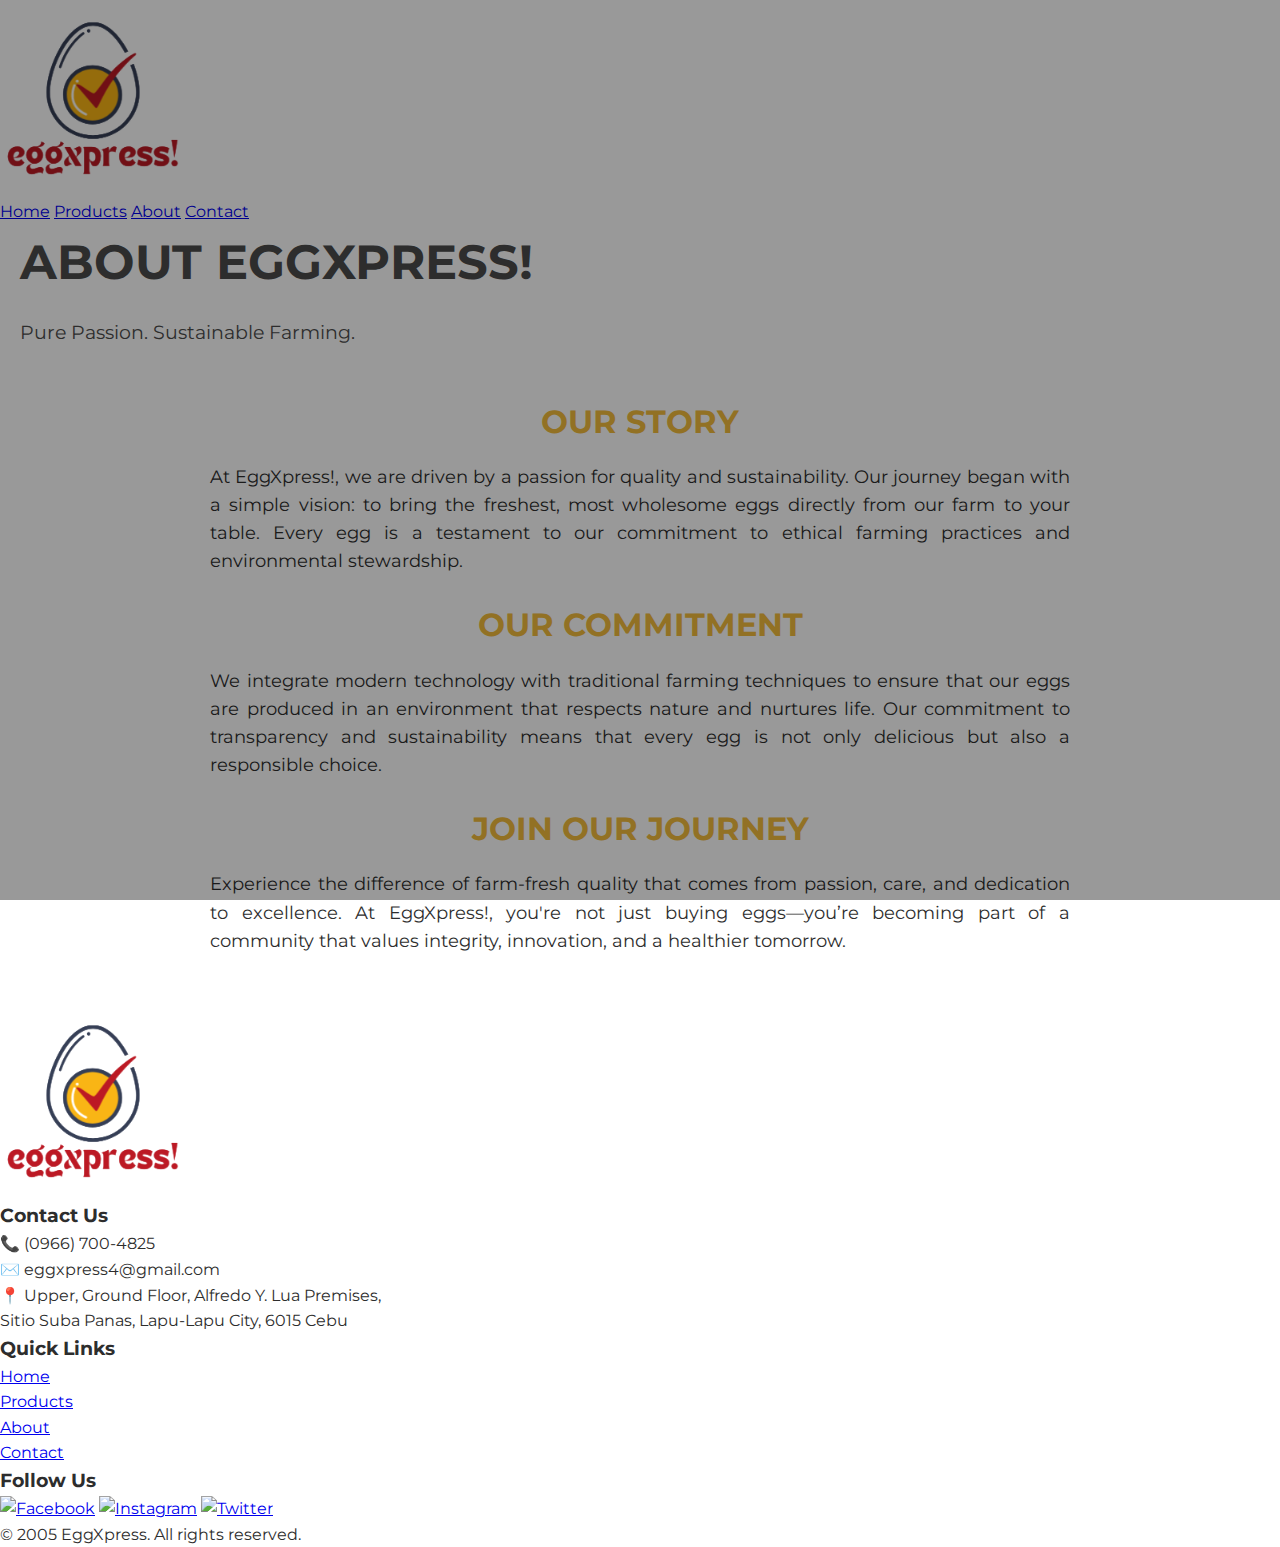
==== commit f98e5d21: "Update about.html" ====
--- a/about.html
+++ b/about.html
@@ -28,58 +28,9 @@
       line-height: 1.6;
       overflow-x: hidden;
     }
-    /* Header */
-    header.main-header {
-      background: var(--pure-white);
-      padding: 0.5rem 0;
-      box-shadow: 0 2px 10px rgba(0,0,0,0.1);
-      position: sticky;
-      top: 0;
-      z-index: 1000;
-      border-bottom: 3px solid var(--primary-red);
-      animation: fadeInDown 0.8s ease-out;
-    }
-    @keyframes fadeInDown {
-      from { opacity: 0; transform: translateY(-20px); }
-      to { opacity: 1; transform: translateY(0); }
-    }
-    .header-content {
-      max-width: 1200px;
-      margin: auto;
-      display: flex;
-      justify-content: space-between;
-      align-items: left;
-      padding: 0 2rem;
-    }
-    .brand-logo {
-      width: 110px;
-      transition: transform 0.3s ease;
-    }
-    .brand-logo:hover { transform: scale(1.1); }
-    .main-nav {
-      display: flex;
-      gap: 2.5rem;
-    }
-    .nav-link {
-      color: var(--accent-black);
-      text-decoration: none;
-      font-weight: 600;
-      padding: 0.5rem 0;
-      position: relative;
-      transition: color 0.3s ease;
-    }
-    .nav-link:hover { color: #e6a200; }
-    .nav-link::after {
-      content: "";
-      position: absolute;
-      width: 0;
-      height: 2px;
-      bottom: -4px;
-      left: 0;
-      background: var(--primary-red);
-      transition: width 0.3s;
-    }
-    .nav-link:hover::after { width: 100%; }
+
+
+<my-header></my-header>
     
     /* Hero Section */
     .hero {
@@ -140,66 +91,7 @@
       margin-bottom: 1.5rem;
       text-align: justify;
     }
-    
-    /* Footer */
-    footer.main-footer {
-      background: var(--pure-white);
-      color: var(--accent-black);
-      padding: 4rem 2rem 2rem;
-      margin-top: 3rem;
-      border-top: 3px solid var(--primary-red);
-      animation: fadeInUp 0.8s ease-out;
-    }
-    .footer-container {
-      max-width: 1200px;
-      margin: auto;
-      display: flex;
-      flex-wrap: wrap;
-      gap: 2rem;
-      justify-content: space-between;
-      align-items: flex-start;
-    }
-    .footer-left { flex: 1; min-width: 150px; }
-    .footer-right {
-      flex: 3;
-      display: grid;
-      grid-template-columns: repeat(auto-fit, minmax(250px, 1fr));
-      gap: 2rem;
-    }
-    .footer-logo { width: 150px; }
-    .footer-section h3 {
-      margin-bottom: 1.5rem;
-      color: var(--primary-red);
-    }
-    .footer-links { list-style: none; }
-    .footer-links li { margin-bottom: 0.8rem; }
-    .footer-links a {
-      color: var(--accent-black);
-      text-decoration: none;
-      transition: color 0.3s ease;
-    }
-    .footer-links a:hover { color: var(--primary-red); }
-    .social-links {
-      display: flex;
-      gap: 1.5rem;
-      margin-top: 1.5rem;
-      justify-content: center;
-    }
-    .social-icon {
-      width: 35px;
-      height: 35px;
-      transition: transform 0.3s ease;
-    }
-    .social-icon:hover { transform: scale(1.5); }
-    
-    @media (max-width: 768px) {
-      .header-content { flex-direction: column; gap: 1.5rem; }
-      .main-nav { justify-content: center; }
-      .hero h1 { font-size: 2.5rem; }
-      .about-container p { font-size: 1rem; }
-      .footer-container { flex-direction: column; align-items: center; }
-      .footer-right { grid-template-columns: 1fr; }
-    }
+ <my-footer></my-footer>
   </style>
 </head>
 <body>
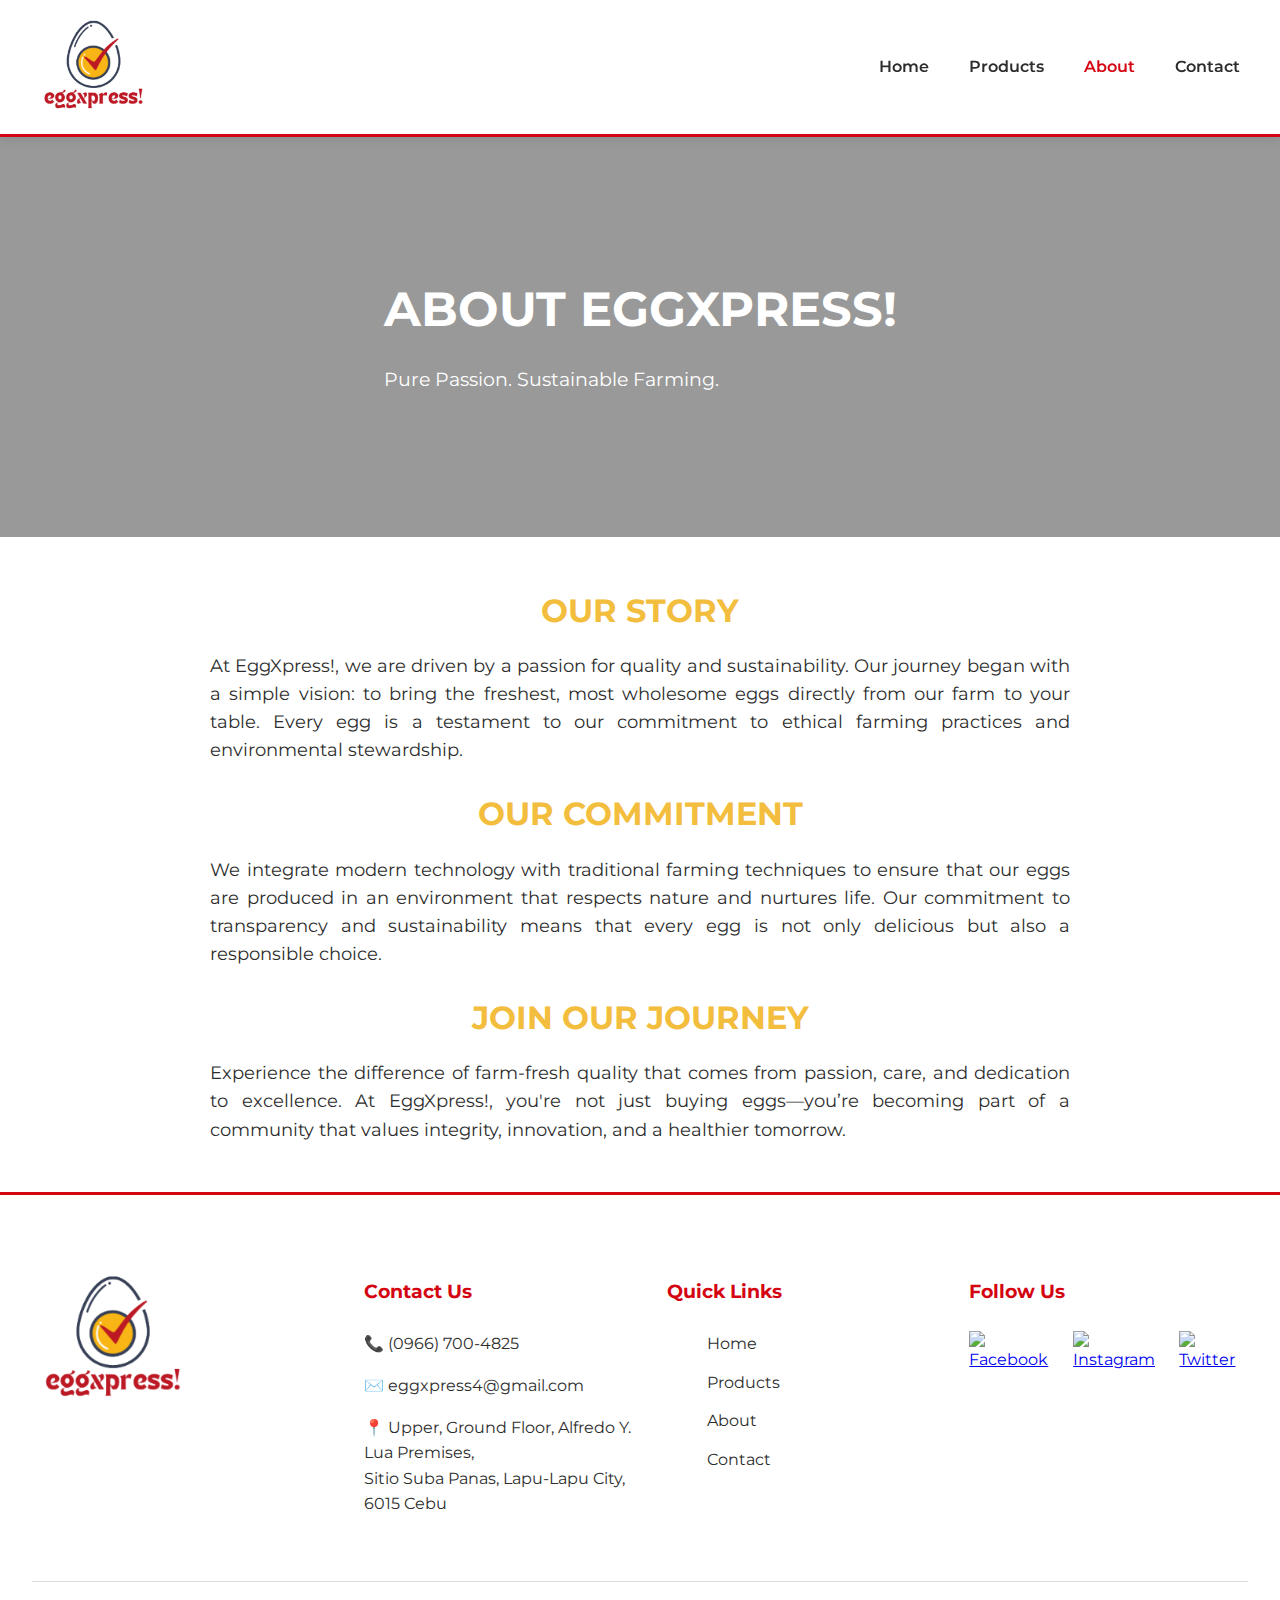
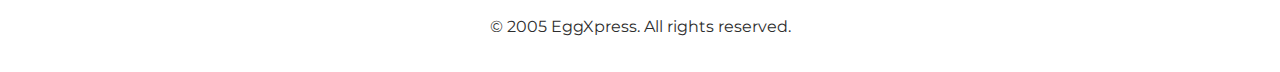
==== commit 0643e04f: "Update about.html" ====
--- a/about.html
+++ b/about.html
@@ -4,10 +4,10 @@
   <meta charset="UTF-8">
   <meta name="viewport" content="width=device-width, initial-scale=1.0">
   <title>EggXpress! - About Us</title>
-  <link rel="apple-touch-icon" sizes="180x180" href="/assets/images/logo-180x180.png">
-  <link rel="icon" type="image/png" sizes="32x32" href="/assets/images/logo-32x32.png">
-  <link rel="icon" type="image/png" sizes="16x16" href="/assets/images/logo-16x16.png">
-  <link rel="shortcut icon" href="/assets/images/favicon.ico" type="image/x-icon">
+  <link rel="apple-touch-icon" sizes="180x180" href="assets/images/logo-180x180.png">
+  <link rel="icon" type="image/png" sizes="32x32" href="assets/images/logo-32x32.png">
+  <link rel="icon" type="image/png" sizes="16x16" href="assets/images/logo-16x16.png">
+  <link rel="shortcut icon" href="assets/images/favicon.ico" type="image/x-icon">
   <link href="https://fonts.googleapis.com/css2?family=Montserrat:wght@400;600;700&display=swap" rel="stylesheet">
   <style>
     :root {
@@ -16,11 +16,13 @@
       --accent-black: #2D2D2D;
       --pure-white: #FFFFFF;
     }
+    
     * {
       margin: 0;
       padding: 0;
       box-sizing: border-box;
     }
+    
     body {
       font-family: 'Montserrat', sans-serif;
       background: var(--pure-white);
@@ -29,45 +31,47 @@
       overflow-x: hidden;
     }
 
-
-<my-header></my-header>
-    
     /* Hero Section */
     .hero {
       position: relative;
-      background: url('freerange.jpg') center/cover no-repeat;
+      background: url('assets/images/freerange.jpg') center/cover no-repeat;
       height: 400px;
       display: flex;
       align-items: center;
       justify-content: center;
-      text-align: LEFT;
+      text-align: left;
       color: var(--pure-white);
       background-attachment: fixed;
     }
+    
     .hero::after {
       content: "";
       position: absolute;
-      top: 0; left: 0;
+      top: 0; 
+      left: 0;
       width: 100%;
       height: 100%;
       background: rgba(0,0,0,0.4);
     }
+    
     .hero-content {
       position: relative;
       z-index: 1;
       max-width: 800px;
       padding: 0 20px;
     }
+    
     .hero h1 {
       font-size: 3rem;
       margin-bottom: 1rem;
       text-transform: uppercase;
     }
+    
     .hero p {
       font-size: 1.2rem;
       margin-bottom: 0.5rem;
     }
-    
+
     /* About Content */
     .about-container {
       max-width: 900px;
@@ -76,38 +80,35 @@
       text-align: center;
       animation: fadeInUp 1s ease-out;
     }
+    
     @keyframes fadeInUp {
       from { opacity: 0; transform: translateY(20px); }
       to { opacity: 1; transform: translateY(0); }
     }
+    
     .about-container h2 {
       font-size: 2rem;
       color: var(--primary-yellow);
       margin-bottom: 1rem;
       text-transform: uppercase;
     }
+    
     .about-container p {
       font-size: 1.1rem;
       margin-bottom: 1.5rem;
       text-align: justify;
     }
- <my-footer></my-footer>
+
+    @media (max-width: 768px) {
+      .hero h1 { font-size: 2.5rem; }
+      .about-container p { font-size: 1rem; }
+    }
   </style>
 </head>
 <body>
-  <!-- Header & Navigation -->
-  <header class="main-header">
-    <div class="header-content">
-      <a href="index.html"><img src="assets/images/logo.png" alt="EggXpress Logo" class="brand-logo"></a>
-      <nav class="main-nav">
-        <a href="index.html" class="nav-link">Home</a>
-        <a href="products.html" class="nav-link">Products</a>
-        <a href="about.html" class="nav-link active">About</a>
-        <a href="contact.html" class="nav-link">Contact</a>
-      </nav>
-    </div>
-  </header>
- 
+  <!-- Custom Header Component -->
+  <my-header></my-header>
+
   <!-- Hero Section -->
   <section class="hero">
     <div class="hero-content">
@@ -120,51 +121,30 @@
   <div class="about-container">
     <h2>Our Story</h2>
     <p>
-      At EggXpress!, we are driven by a passion for quality and sustainability. Our journey began with a simple vision: to bring the freshest, most wholesome eggs directly from our farm to your table. Every egg is a testament to our commitment to ethical farming practices and environmental stewardship.
+      At EggXpress!, we are driven by a passion for quality and sustainability. Our journey began with a simple vision: 
+      to bring the freshest, most wholesome eggs directly from our farm to your table. Every egg is a testament to our 
+      commitment to ethical farming practices and environmental stewardship.
     </p>
+    
     <h2>Our Commitment</h2>
     <p>
-      We integrate modern technology with traditional farming techniques to ensure that our eggs are produced in an environment that respects nature and nurtures life. Our commitment to transparency and sustainability means that every egg is not only delicious but also a responsible choice.
+      We integrate modern technology with traditional farming techniques to ensure that our eggs are produced in an 
+      environment that respects nature and nurtures life. Our commitment to transparency and sustainability means that 
+      every egg is not only delicious but also a responsible choice.
     </p>
+    
     <h2>Join Our Journey</h2>
     <p>
-      Experience the difference of farm-fresh quality that comes from passion, care, and dedication to excellence. At EggXpress!, you're not just buying eggs—you’re becoming part of a community that values integrity, innovation, and a healthier tomorrow.
+      Experience the difference of farm-fresh quality that comes from passion, care, and dedication to excellence. 
+      At EggXpress!, you're not just buying eggs—you’re becoming part of a community that values integrity, innovation, 
+      and a healthier tomorrow.
     </p>
   </div>
-  
-  <!-- Footer -->
-  <footer class="main-footer">
-    <div class="footer-container">
-      <div class="footer-left">
-        <img src="assets/images/logo.png" alt="EggXpress Logo" class="footer-logo">
-      </div>
-      <div class="footer-right">
-        <div class="footer-section">
-          <h3>Contact Us</h3>
-          <p>📞 (0966) 700-4825</p>
-          <p>✉️ eggxpress4@gmail.com</p>
-          <p>📍 Upper, Ground Floor, Alfredo Y. Lua Premises,<br> Sitio Suba Panas, Lapu-Lapu City, 6015 Cebu</p>
-        </div>
-        <div class="footer-section">
-          <h3>Quick Links</h3>
-          <ul class="footer-links">
-            <li><a href="index.html">Home</a></li>
-            <li><a href="products.html">Products</a></li>
-            <li><a href="about.html" class="active">About</a></li>
-            <li><a href="contact.html">Contact</a></li>
-          </ul>
-        </div>
-        <div class="footer-section">
-          <h3>Follow Us</h3>
-          <div class="social-links">
-            <a href="#"><img src="assets/images/facebook-logo.png" alt="Facebook" class="social-icon"></a>
-            <a href="#"><img src="assets/images/instagram-logo.jpg" alt="Instagram" class="social-icon"></a>
-            <a href="#"><img src="assets/images/twitter-logo.png" alt="Twitter" class="social-icon"></a>
-          </div>
-        </div>
-      </div>
-    </div>
-    <div class="copyright">© 2005 EggXpress. All rights reserved.</div>
-  </footer>
+
+  <!-- Custom Footer Component -->
+  <my-footer></my-footer>
+
+  <!-- Include Component Script -->
+  <script src="assets/js/components.js"></script>
 </body>
 </html>
